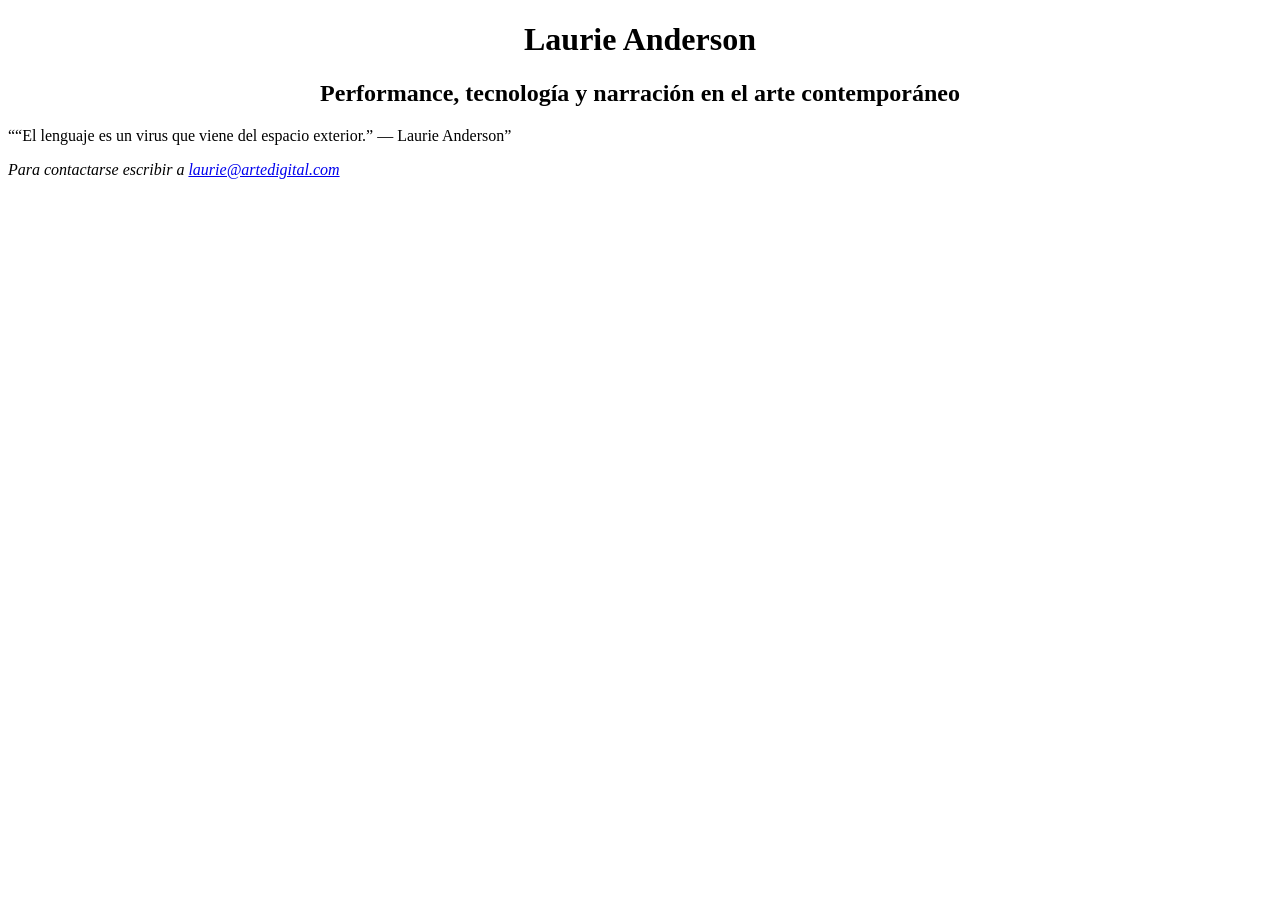
==== index.html @ 5268a118 "estructura html repetida en los tres archivos se agrego doctype, metadatos, css, header, footer y ci" ====
<!--Video de YouTube para incrustar: https://youtu.be/Vzt2p4XkKco

Tipografía de Google para utilizar: https://fonts.google.com/specimen/Abel-->
<!DOCTYPE html>
<html lang="es">
<head>
	<meta charset="utf-8">
	<link href="css/archivo.css" rel="stylesheet">
	<title>Laurie Anderson</title>
</head>
<body>
  <header>
  <h1>Laurie Anderson</h1>
  <h2>Performance, tecnología y narración en el arte contemporáneo</h2>	
  </header>
<q>“El lenguaje es un virus que viene del espacio exterior.” — Laurie Anderson</q>
<footer>
	<address>
	<p>	Para contactarse escribir a <a href="mailto:mailtolaurie@artedigital.com">laurie@artedigital.com</a></p>
	</address>
</footer>
</body>
</html>
---- css/archivo.css ----
h1,h2{
	text-align: center;
}
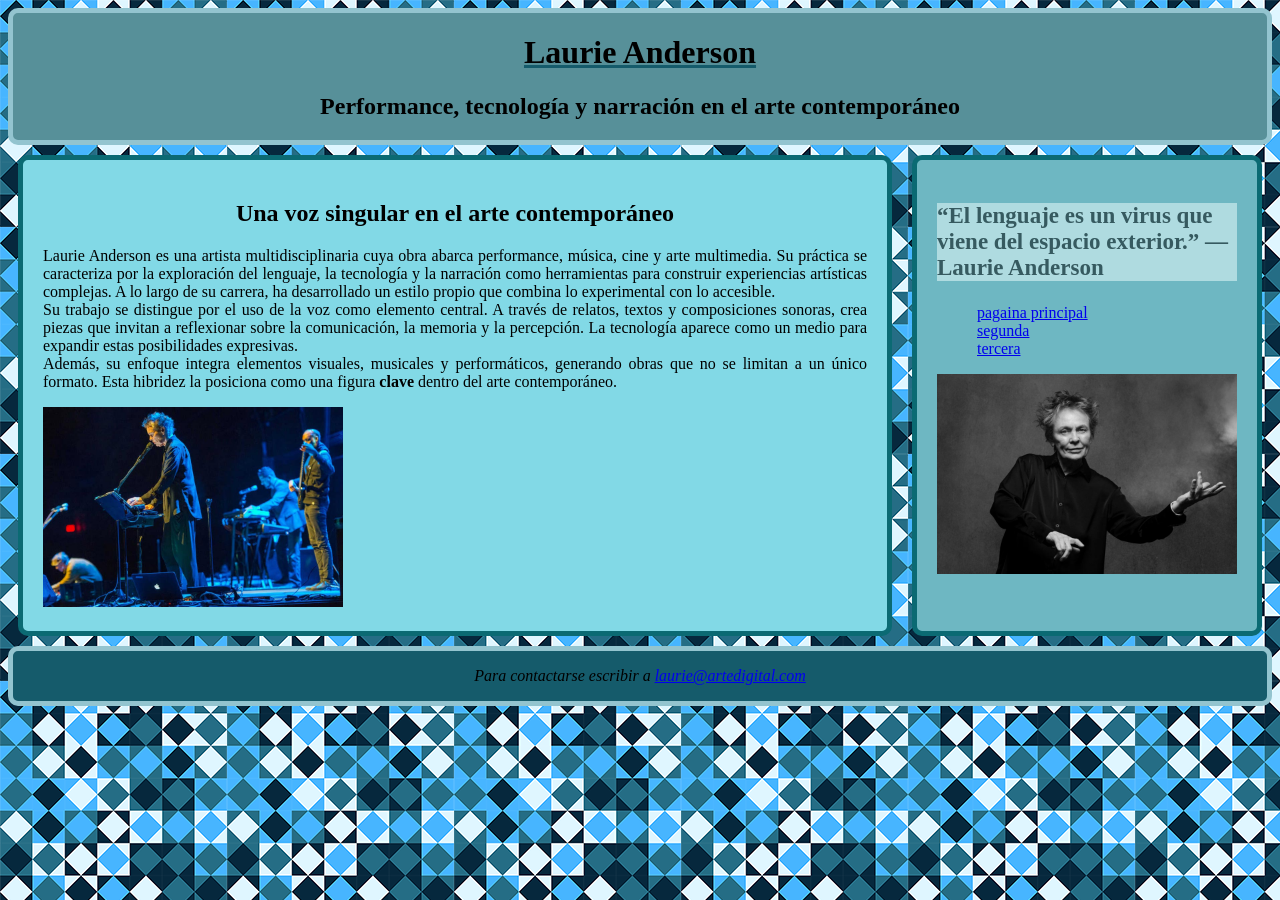
==== commit 8e23b81d: "Actualización general de estilos y html. estilo css e index.html casi finalizados, y modificaciones " ====
--- a/index.html
+++ b/index.html
@@ -13,7 +13,26 @@
   <h1>Laurie Anderson</h1>
   <h2>Performance, tecnología y narración en el arte contemporáneo</h2>	
   </header>
-<q>“El lenguaje es un virus que viene del espacio exterior.” — Laurie Anderson</q>
+ <div class="contenedor">
+<!-- contenido principal -->
+<main>
+<article>
+<h2>Una voz singular en el arte contemporáneo</h2>
+<p>Laurie Anderson es una artista multidisciplinaria cuya obra abarca performance, música, cine y arte multimedia. Su práctica se caracteriza por la exploración del lenguaje, la tecnología y la narración como herramientas para construir experiencias artísticas complejas. A lo largo de su carrera, ha desarrollado un estilo propio que combina lo experimental con lo accesible.<br>Su trabajo se distingue por el uso de la voz como elemento central. A través de relatos, textos y composiciones sonoras, crea piezas que invitan a reflexionar sobre la comunicación, la memoria y la percepción. La tecnología aparece como un medio para expandir estas posibilidades expresivas.<br>Además, su enfoque integra elementos visuales, musicales y performáticos, generando obras que no se limitan a un único formato. Esta hibridez la posiciona como una figura <strong>clave</strong> dentro del arte contemporáneo.
+</p>
+<img src="img/anderson-2.jpg" alt="Laurie Anderson durante una performance en vivo." width="300px">
+</article>
+</main>
+<aside>
+<p class="negrita"><q>El lenguaje es un virus que viene del espacio exterior.</q> — Laurie Anderson</p>
+<ul>
+<li><a href="index.html" target="_blank">pagaina principal</a></li>
+<li><a href="paginados.html" target="_blank">segunda</a></li>
+<li><a href="paginatres.html" target="_blank">tercera</a></li>
+</ul>
+<img src="img/anderson-1.jpg" alt="Laurie anderson Artista multidisciplinaria" width="300px">
+</aside>
+</div>
 <footer>
 	<address>
 	<p>	Para contactarse escribir a <a href="mailto:mailtolaurie@artedigital.com">laurie@artedigital.com</a></p>
--- a/css/archivo.css
+++ b/css/archivo.css
@@ -1,3 +1,59 @@
-h1,h2{
+h1{
+text-decoration:underline;
+text-decoration-color:#155b6b;
+}
+.negrita{
+	font-weight: bold;
+	font-size: 23px;
+	background-color: azure;
+	opacity: 0.5;
+}
+header{
+	background-color: #579099;
+	border: 5px solid #93c4cf;
+	border-radius:10px;
 	text-align: center;
+}
+body{
+	background-image: url(../img/fondo.png);
+}
+main h2{
+text-align:center;
+}
+main{
+	background-color: #82d9e6;
+display: inline-block;
+flex:3;
+	min-width: 300px;
+	width: 700px;
+	padding: 20px;
+	border:5px solid #0b6a73 ;
+	margin: 10px;
+	border-radius:10px ;
+}
+main p{
+	text-align: justify;
+	height: 100%;
+}
+.contenedor{
+display: flex;
+}
+aside{
+	background-color: #6eb7c2;
+display:block;
+	flex:1;
+	padding: 20px;
+	border: 5px solid #0b6a73 ;
+	border-radius: 10px;
+margin: 10px;
+}
+
+footer{
+	background-color:#155b6b;
+	border: 5px solid #93c4cf;
+	border-radius:10px ;
+	text-align: center;
+}
+ul{
+	list-style: none;
 }
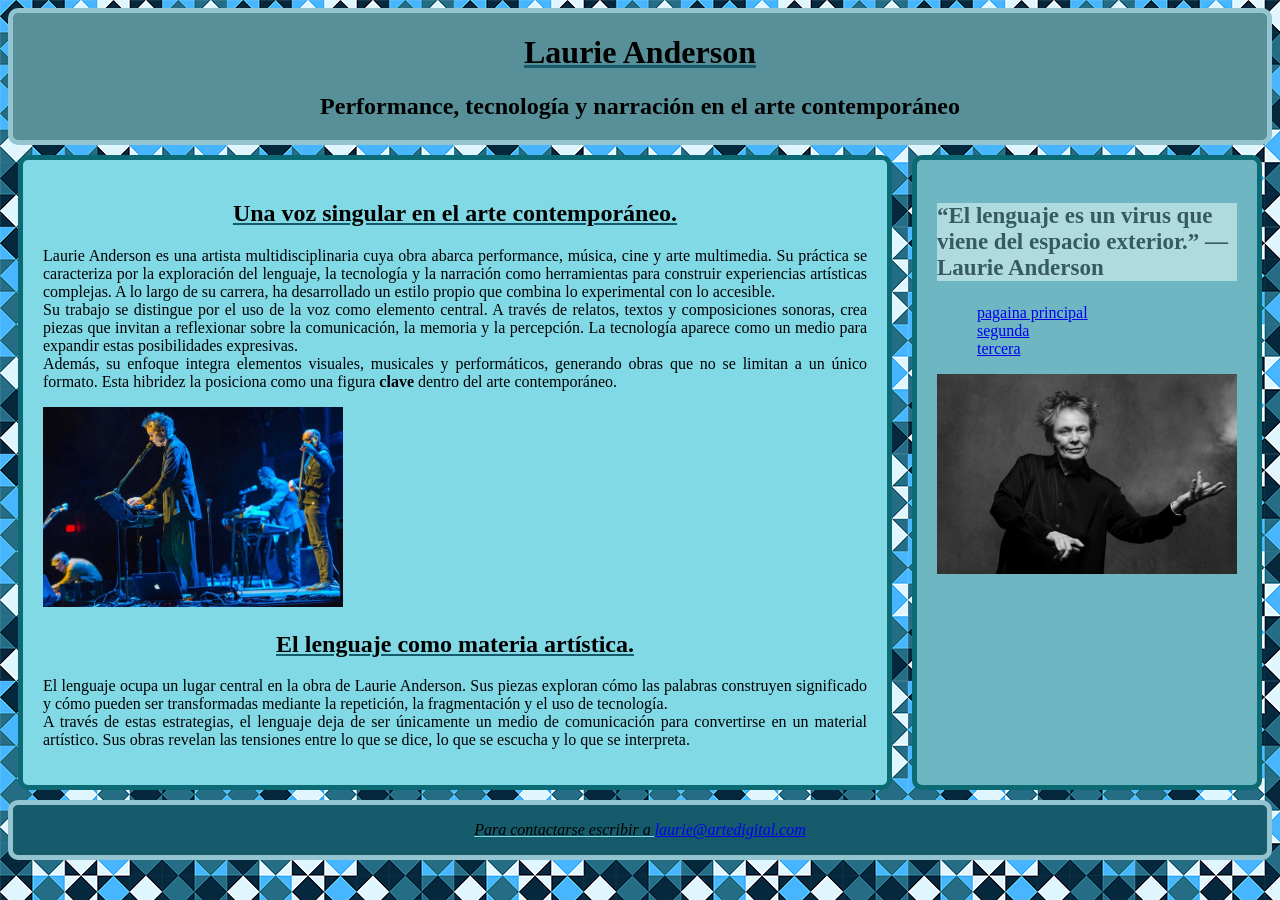
==== commit 8d0ca67b: "actualización de los archivos. agregue el texto que faltaba en las paginas dos y tres y pequeños cam" ====
--- a/index.html
+++ b/index.html
@@ -17,10 +17,12 @@
 <!-- contenido principal -->
 <main>
 <article>
-<h2>Una voz singular en el arte contemporáneo</h2>
+<h2>Una voz singular en el arte contemporáneo.</h2>
 <p>Laurie Anderson es una artista multidisciplinaria cuya obra abarca performance, música, cine y arte multimedia. Su práctica se caracteriza por la exploración del lenguaje, la tecnología y la narración como herramientas para construir experiencias artísticas complejas. A lo largo de su carrera, ha desarrollado un estilo propio que combina lo experimental con lo accesible.<br>Su trabajo se distingue por el uso de la voz como elemento central. A través de relatos, textos y composiciones sonoras, crea piezas que invitan a reflexionar sobre la comunicación, la memoria y la percepción. La tecnología aparece como un medio para expandir estas posibilidades expresivas.<br>Además, su enfoque integra elementos visuales, musicales y performáticos, generando obras que no se limitan a un único formato. Esta hibridez la posiciona como una figura <strong>clave</strong> dentro del arte contemporáneo.
 </p>
 <img src="img/anderson-2.jpg" alt="Laurie Anderson durante una performance en vivo." width="300px">
+<h2>El lenguaje como materia artística.</h2>
+<p>El lenguaje ocupa un lugar central en la obra de Laurie Anderson. Sus piezas exploran cómo las palabras construyen significado y cómo pueden ser transformadas mediante la repetición, la fragmentación y el uso de tecnología. <br>A través de estas estrategias, el lenguaje deja de ser únicamente un medio de comunicación para convertirse en un material artístico. Sus obras revelan las tensiones entre lo que se dice, lo que se escucha y lo que se interpreta.</p>
 </article>
 </main>
 <aside>
--- a/css/archivo.css
+++ b/css/archivo.css
@@ -19,6 +19,8 @@
 }
 main h2{
 text-align:center;
+text-decoration:underline;
+text-decoration-color:#155b6b;
 }
 main{
 	background-color: #82d9e6;
@@ -53,7 +55,12 @@
 	border: 5px solid #93c4cf;
 	border-radius:10px ;
 	text-align: center;
+	text-decoration:underline;
+text-decoration-color:#82d9e6;
 }
 ul{
 	list-style: none;
-}+}
+ul:last-child{
+text-align: center;
+}
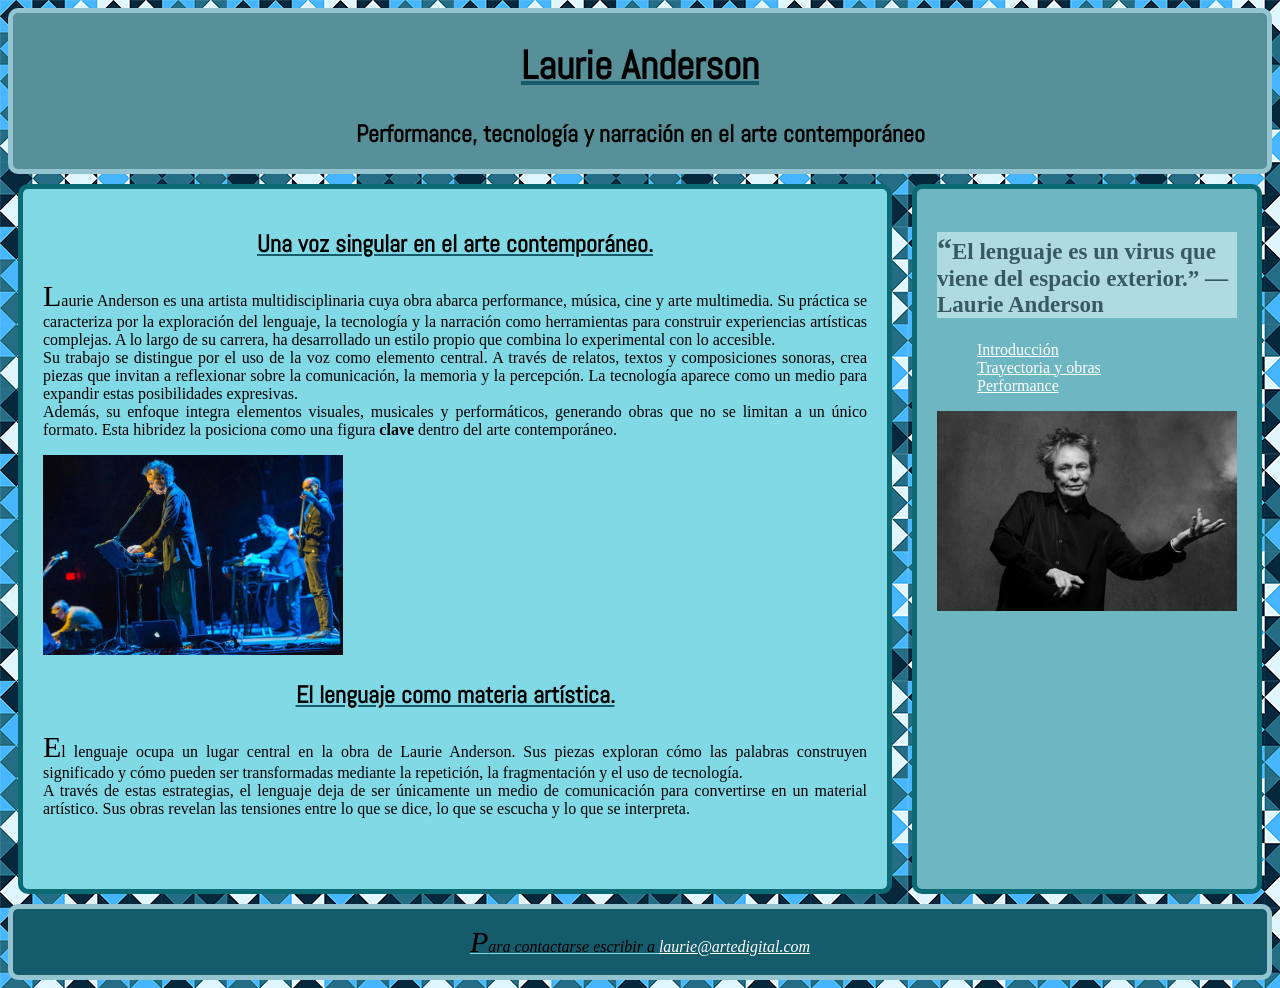
==== commit 1fa0cf52: "base completa pendiente revisación con ia para validar los aspectos semanticos" ====
--- a/index.html
+++ b/index.html
@@ -1,12 +1,11 @@
-<!--Video de YouTube para incrustar: https://youtu.be/Vzt2p4XkKco
-
-Tipografía de Google para utilizar: https://fonts.google.com/specimen/Abel-->
 <!DOCTYPE html>
 <html lang="es">
 <head>
 	<meta charset="utf-8">
 	<link href="css/archivo.css" rel="stylesheet">
 	<title>Laurie Anderson</title>
+<!--font-->
+<link href="https://fonts.googleapis.com/css2?family=Abel&family=BJCree:wght@400;500;600;700&family=Lato:ital,wght@0,100;0,300;0,400;0,700;0,900;1,100;1,300;1,400;1,700;1,900&display=swap" rel="stylesheet">
 </head>
 <body>
   <header>
@@ -28,11 +27,12 @@
 <aside>
 <p class="negrita"><q>El lenguaje es un virus que viene del espacio exterior.</q> — Laurie Anderson</p>
 <ul>
-<li><a href="index.html" target="_blank">pagaina principal</a></li>
-<li><a href="paginados.html" target="_blank">segunda</a></li>
-<li><a href="paginatres.html" target="_blank">tercera</a></li>
+<li><a href="index.html" target="_blank">Introducción</a></li>
+<li><a href="paginados.html" target="_blank">Trayectoria y obras</a></li>
+<li><a href="paginatres.html" target="_blank">Performance</a></li>
 </ul>
-<img src="img/anderson-1.jpg" alt="Laurie anderson Artista multidisciplinaria" width="300px">
+<img src="img/anderson-1.jpg" alt="Laurie anderson pionera en el arte multimedial" width="300px">
+<iframe width="300px" height="250" src="https://www.youtube.com/embed/Vzt2p4XkKco?si=C1XZJ4HLsVC89DeO" title="YouTube video player" frameborder="0" allow="accelerometer; autoplay; clipboard-write; encrypted-media; gyroscope; picture-in-picture; web-share" referrerpolicy="strict-origin-when-cross-origin" allowfullscreen></iframe>
 </aside>
 </div>
 <footer>
--- a/css/archivo.css
+++ b/css/archivo.css
@@ -1,6 +1,7 @@
 h1{
 text-decoration:underline;
 text-decoration-color:#155b6b;
+font-size: 40px;
 }
 .negrita{
 	font-weight: bold;
@@ -64,3 +65,15 @@
 ul:last-child{
 text-align: center;
 }
+a:visited{
+color:darkred;
+}
+a:link{
+	color: white;
+}
+p::first-letter{
+	font-size: 30px;
+}
+h1, h2{
+	font-family: "Abel", sans-serif;
+}
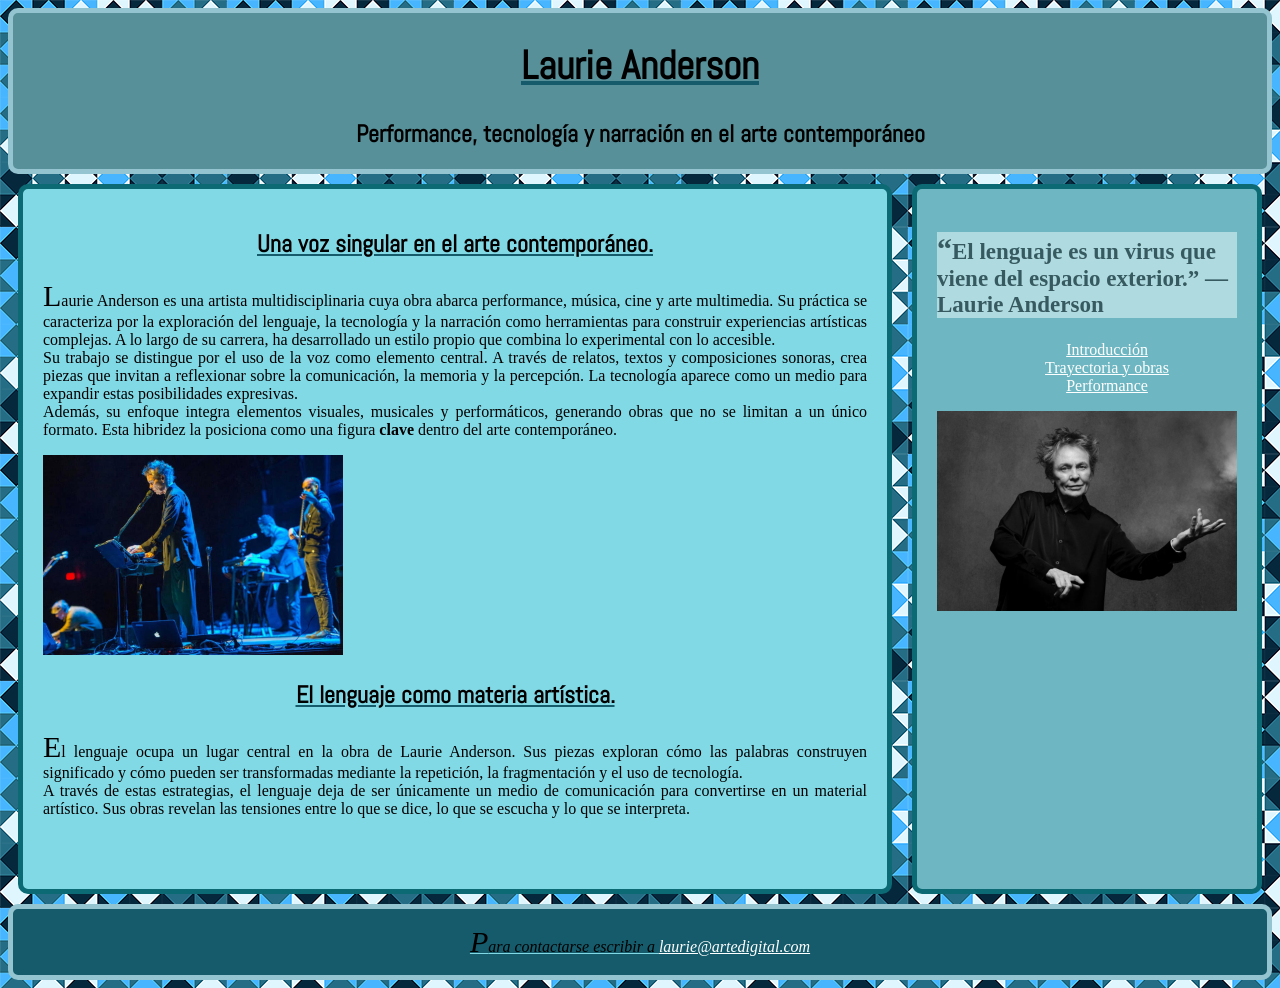
==== commit 4cfcd762: "commit final le agregue el nav dentro del aside, el background-repeat en css y revise que este corre" ====
--- a/index.html
+++ b/index.html
@@ -26,11 +26,13 @@
 </main>
 <aside>
 <p class="negrita"><q>El lenguaje es un virus que viene del espacio exterior.</q> — Laurie Anderson</p>
+<nav>
 <ul>
 <li><a href="index.html" target="_blank">Introducción</a></li>
 <li><a href="paginados.html" target="_blank">Trayectoria y obras</a></li>
 <li><a href="paginatres.html" target="_blank">Performance</a></li>
 </ul>
+</nav>
 <img src="img/anderson-1.jpg" alt="Laurie anderson pionera en el arte multimedial" width="300px">
 <iframe width="300px" height="250" src="https://www.youtube.com/embed/Vzt2p4XkKco?si=C1XZJ4HLsVC89DeO" title="YouTube video player" frameborder="0" allow="accelerometer; autoplay; clipboard-write; encrypted-media; gyroscope; picture-in-picture; web-share" referrerpolicy="strict-origin-when-cross-origin" allowfullscreen></iframe>
 </aside>
--- a/css/archivo.css
+++ b/css/archivo.css
@@ -17,6 +17,7 @@
 }
 body{
 	background-image: url(../img/fondo.png);
+	background-repeat: repeat;
 }
 main h2{
 text-align:center;
